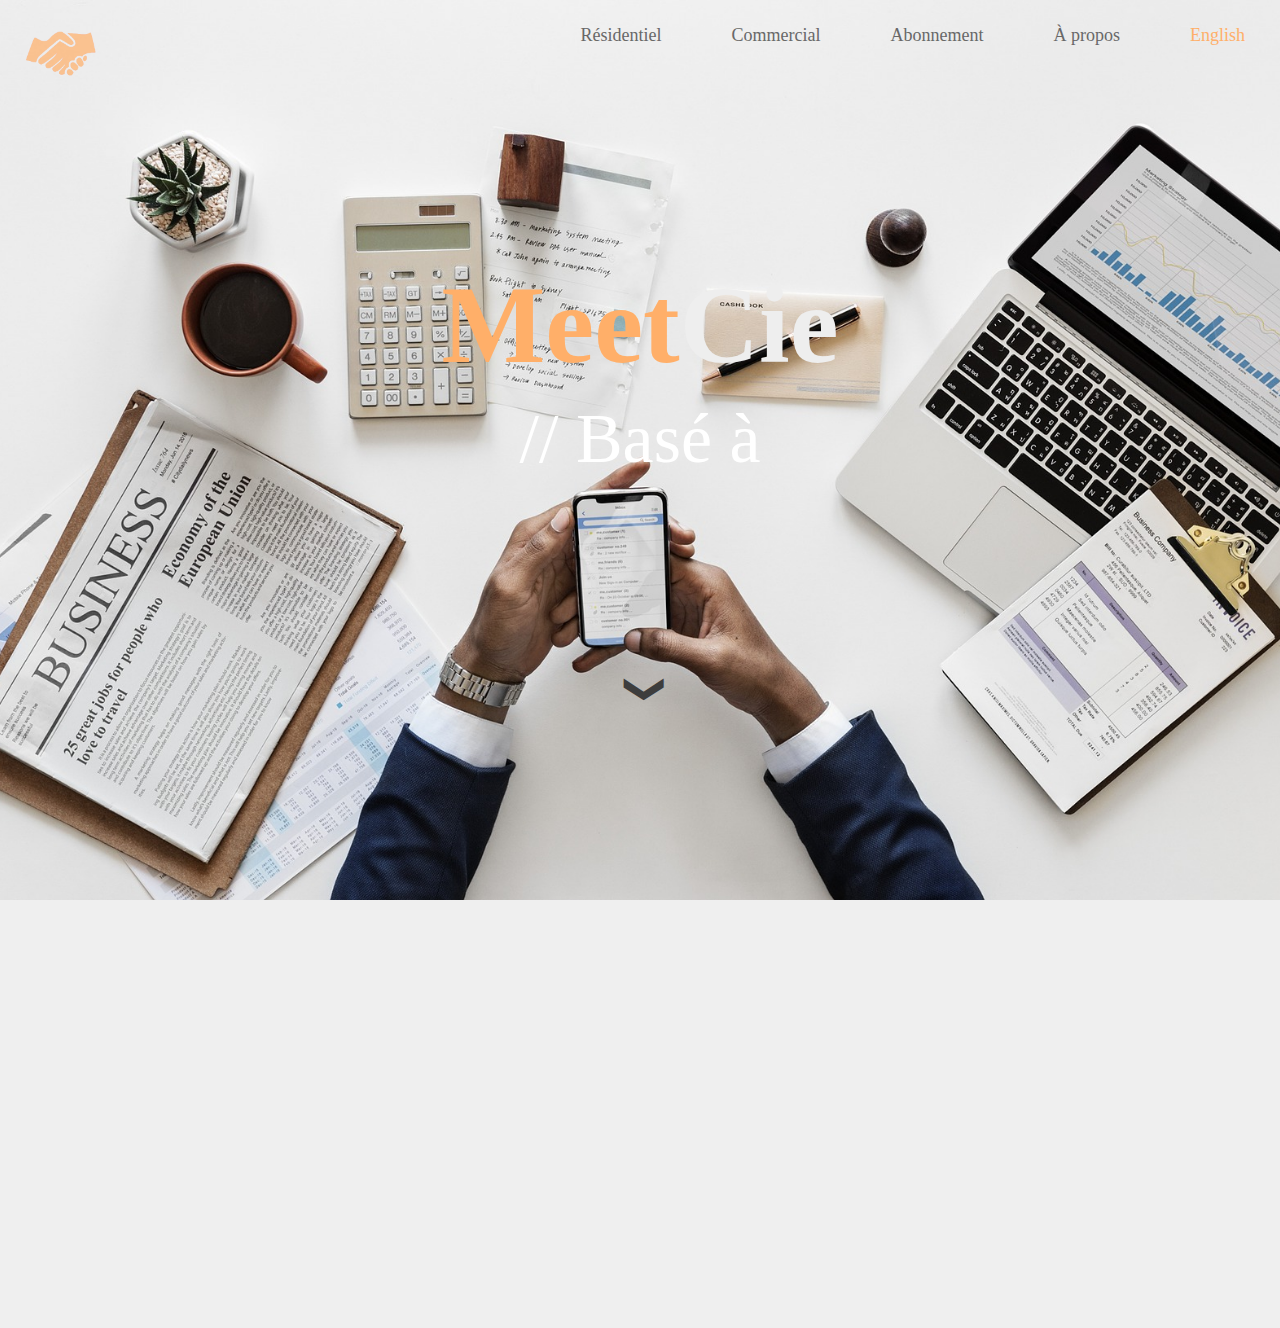
==== index-fr.html @ 8489d878 "Add files via upload" ====
<!DOCTYPE html>
<html lang="fr">

<head>
	<meta charset="utf-8">
	<meta name="description" content="Nahuel Londono | Programmeur Montreal">
 	<meta name="keywords" content="HTML,CSS,JavaScript,Java,C++">
  	<meta name="author" content="Nahuel Londono">
	<meta name="viewport" content="width=device-width, initial-scale=1"/>

 	<link rel="shortcut icon" type="image/x-icon" href="favicon.ico" />
	<title>MeetCie | Programmeur Montreal </title>
	 
	<link rel="stylesheet" type ="text/css"	href="css/ionicons.min.css">
	<link rel="stylesheet" type ="text/css"	href="style.css">
	<link rel="stylesheet" href="https://maxcdn.bootstrapcdn.com/font-awesome/4.7.0/css/font-awesome.min.css">
	
	<script src="js/jquery-3.2.1.js"></script>
	<script src="js/responsive_navbar.js"></script>
	<script src="js/typed.js"></script>

	<script src="php/contact.php"></script>
	<script src="https://www.google.com/recaptcha/api.js" async defer></script>
</head>

<body>
	<header>
		<!--  Navigation Bar  -->
		<nav>
			<div class="logo-section">
				<img class="logo" src="img/NL_LOGO3.png" width="60%"> </img>
				<!-- <a class="logo" href="#about">NAHUEL <font color="#3c6e4b">LONDONO</font></a> -->
				<button class="hb-button"> <i class="fa fa-bars"> </i> </button>
			</div>
	
			<ul>
				<li><a href="index.html"><font color="#ffaf69">English</font></a></li>
				<li><a href="#apropos">À propos</a></li>
				<li><a href="#apropos">Abonnement</a></li>
				<li><a href="#apropos">Commercial</a></li>
				<li><a href="#apropos">Résidentiel</a></li>
			</ul>
	
		</nav>
	</header>

	<!-- Home Page -->
	<a id="accueil"></a>
	<section class="intro">
		<div class="inner">
			<div class="content">
				<h1><font color="#ffaf69">Meet</font>Cie</h1>
				<h2>// <span id="typing-text"></span></h2>
				<!--<h2 id="typing-text">//</h2>-->
				<a href="#skills"><div class="arrow">&#10094;</div></a>
				<!-- <a href="#skills"><i class="ion-chevron-down"></i></a> -->
				<!--<a class="btn" href="#skills"><font color="#3c6e4b">></font>Look around</a>-->
				<!-- strings: ['Étudiant en informatique^1000','Développement de jeux-vidéos^1000','Développement web^1000','Basé à Montréal^1000'], -->
			</div>
		</div>
		
		<script>
			var typed = new Typed('#typing-text', {
				strings: ['Basé à Montréal^1000'],
				typeSpeed: 100,
				backSpeed: 50,
				smartBackspace: true, // this is a default
				loop: true
			  });
		</script>
	</section>

    
	<!-- About Section -->
	<!--
	<a id="apropos"></a>
	<div class="about">
		<h1>//À propos</h1>

		<div class="col-left">
			<br><img src="img/me.png" alt="my photo">
		</div>

		<div class="col-right">
			<h2>NAHUEL <font color="#468f5c">LONDONO</font></h2>
			<p>Bonjour, Je suis un étudiant en informatique à l'Université de Montréal (2ième année) avec 3+ années d'expérience en programmation.</p>
			<p>Je travail présentment comme stagiaire de développement de jeux vidéos chez Loncar Technologies Inc.</p>
			<br>
			<a class="hire-me" href="#contact">>Contactez-moi</a>
		</div>
	</div>


	<!-- Skills Section -->
	<!--
	<a id="habiletes"></a>
	<div class="skills-heading"> 
		<h1>//Habilétés</h1>
		<h2> Voici les habilétés que j'ai acquis grâce à mon parcous académique mais aussi par  mon intérêt personnel. </h2>
	</div>

	<div class="skills-section"> 
		<div class="skills-column">
			<i class="ion-code"></i>
			<h1>Programmation</h1>
			<h2>C++ <br> C# <br> Java <br> JavaScript <br> Python <br> MySQL <br></h2>
		</div>

		<div class="skills-column">
			<i class="ion-ios-world-outline"></i>
			<h1>Web</h1>
			<h2>HTML5 <br> CSS <br> JQuery <br> Bootstrap <br> Php <br> XML <br> AJAX </h2>
		</div>

		<div class="skills-column">
			<i class="ion-wand"></i>
			<h1>Design</h1>
			<h2>Gimp/Photoshop<br> Inkscape <br> Google Sketchup <br> Unity</h2>
		</div>
	</div>


	<!-- Projects Section -->
	<!--
	<a id="projets"></a>
	<div class="projects-section">
		<h1>//Projets</h1>

		<div class="col-left">
			<a href="https://github.com/nahuelfl/RobotFindsKitten" title="Jeu RobotFindsKitten">
				<img src="img/RobotFindsKitten.png"/>
				<p class="text-over">
					<br><br>
					Remake du jeu RobotFindsKitten en Java
					<br><br>Caractéristiques du jeu:<br><br>◦ 2D Sprites<br>◦ Jeu de console <br>◦ Génération aléatoire d'objets<br><br>
					<i>Programme développé dans un contexte académique à <font color="#4f78ff">l'Université de Montréal</font></i>
				</p>
			</a>

			<a href="https://github.com/nahuelfl/Node.js-Game" title="Jeu Node Runner">
				<img src="img/NodeGame.png"/>
				<p class="text-over">
					<br><br>
					Jeu inspiré du Lode runner crée en JS
					<br><br>Caractéristiques du jeu:<br><br>◦ Graphiques 2D simples<br>◦ Jeu sur fureteur<br>◦ IA disponible<br><br>
					<i>Programme développé dans un contexte académique à <font color="#4f78ff">l'Université de Montréal</font></i>
				</p>
			</a>

			<a href="https://github.com/nahuelfl/consoleGame" title="Jeu C++">
				<img src="img/GameConsole.png"/>
				<p class="text-over">
					<br><br>
					Simple jeu de console crée en C++
					<br><br>Caractéristiques du jeu:<br><br>◦ Graphiques ASCII<br>◦ Jeu de console<br>◦ Statistiques du jeu disponibles<br><br>
					<i>Programme développé dans un contexte académique au <font color="#ff8346">Cégep du Vieux-Montréal</font></i>
				</p>
			</a>

		</div>

		<div class="col-right">
			<a href="https://github.com/nahuelfl/ColorSwitch" title="Jeu ColorSwitch">
				<img src="img/ColorSwitch.png"/>
				<p class="text-over">
					<br><br>
					Remake du jeu ColorSwitch en JavaFX
					<br><br>Caractéristiques du jeu:<br><br>◦ JavaFX GUI<br>◦ Jeu de console<br>◦ 10 Niveaux amusants<br><br>
					<i>Programme développé dans un contexte académique à <font color="#4f78ff">l'Université de Montréal</font></i>
				</p>
			</a>

			<a href="https://github.com/nahuelfl/Maze-Generator" title="Générateur de labyrinthes">
				<img src="img/MazeGenerator.png"/>
				<p class="text-over">
					<br><br>
					Générateur de labyrinthes aléatoires JS
					<br><br>Caractéristiques du programme:<br><br>◦ Développé sur codeBoot.com<br>◦ Taille du labyrinthe modifiable<br>◦ IA disponible pour la solution<br><br>
					<i>Programme développé dans un contexte académique à <font color="#4f78ff">l'Université de Montréal</font></i>
				</p>
			</a>

			<a href="https://github.com/nahuelfl/Inventory-System-C-" title="Système d'Inventaire">
				<img src="img/BankingSystem.png"/>
				<p class="text-over">
					<br><br>
					Inventaire d'une boutique de sport C++
					<br><br>Caractéristiques du programme:<br><br>◦ Application de console<br>◦ Crée des fichiers pour les cliens<br>◦ Validation d'input strict<br><br>
					<i>Programme développé dans un contexte académique au <font color="#ff8346">Cégep du Vieux-Montréal</font></i>
				</p>
			</a>

		</div>
		
		<h2> Pour voir les codes sources de mes projets, veuillez cliquer sur les images! </h2>

	</div>
	
	<!-- Contact Section -->
	<!--
	<a id="contact"></a>
	<div class="contact-section">
		<h1>//Contact</h1>
		<form action="php/contact.php" method="POST">

   			<label for="fname">Nom</label><br>
    		<input type="text" id="name" name="name" placeholder="Votre nom..."><br>
   		 	<label for="email">Email</label><br>
    		<input type="text" id="email" name="email" placeholder="Votre courrier électronique..."><br>
			<label for="country">Pays</label><br>
			<select id="country" name="country">
				<option value="canada">Canada</option>
				<option value="usa">États-Unis</option>
			</select><br>
			<label for="message">Message</label><br>
			<textarea id="message" name="message" placeholder="Veuillez écrire ici..." style="height:50px"></textarea><br>

			<div class="g-recaptcha" data-sitekey="6Ld767EUAAAAAOjpM4tjBUbtjOmoO5BKLDRTW4FI"></div>

			<input type="submit" value=">Submit" name="submit">
			
  		</form>
	</div>


	<footer>
		<br><img src="favicon.ico" height="50px"> <br><br>
	
		<small>&copy; Developpé par Nahuel Londono</small> <br>
		<small><font color="#d3d3d3">Dernière mise à jour en Decembre 2018</font></small>
	
		<div class="social">
			<a href="https://github.com/nahuelfl"><i class="ion-social-github"></i></a>
			<a href="mailto:nahuelfl@hotmail.com"><i class="ion-email"></i></a>
			<a href="https://www.linkedin.com/in/nahuel-londono"><i class="ion-social-linkedin"></i></a>
		</div>
	</footer>
-->
</body>

</html>
---- style.css ----
html, body{
	margin: 0;
	padding: 0; 
	height: 100%;
	min-width: 55%;
	max-width: 100%;
	overflow-x: hidden;
	font-family: "Georgia", Georgia, Serif;
	background-color: #efefef;
}

header{
	width: 100%;
	height: 0px;
}


/* ----------- Navigation Bar ----------- */
nav{
	background-color: transparent;
	overflow: hidden;
	width: 100%;
	z-index: 20000;
	padding-top: 1%;
}

.logo-section{
	float: left;
	width: 10%;
	padding: 6px 20px;
	font-family: "Georgia", Georgia, Serif;
}

.logo{
	float: left;
	padding-left: 2%;
	opacity: 0.7;
}

.hb-button{
	float: left;
	background: #efefef;
	color: #3a3a3a;
	border: none;
	font-size: 18px;
	padding: 5px 0px;
	border-radius: 3px;
	cursor: pointer;
	display: none;
}

nav  a{
	text-decoration: none;
	color: #282828;
	font-size: 18px;
	padding: 5px;
}

nav  ul{
	overflow: hidden;
	color: #ffffff;
	margin: 0;
	padding: 0;
	text-align: center;
	transition: max-height 0.5s;
	-webkit-transition: max-height 0.5s;
	-moz-transition: max-height 0.5s;
	-ms-transition: max-height 0.5s;
	-o-transition: max-height 0.5s;
}

nav  ul  li{
	float: right;
	display: block;
	padding: 10px 30px;
}

li > a{
	position: relative;
	color: #686868;
	text-decoration: none;
}

li > a:hover{
	color: #ffaf69;
}

li > a:before{
	content: "";
	position: absolute;
	width: 100%;
	height: 2px;
	bottom: 0;
	left: 0;
	background-color: #ffaf69;
	visibility: hidden;
	-webkit-transform: scaleX(0);
	transform: scaleX(0);
	-webkit-transition: all 0.3s ease-in-out 0s;
	transition: all 0.3s ease-in-out 0s;
}

li > a:hover:before{
	visibility: visible;
	-webkit-transform: scaleX(1);
	transform: scaleX(1);
}

@media screen and (max-width: 900px){
	header{
		height: auto;
	}
	.logo-section{
		float: none;
	}
	.logo-section img{
		display: none;
	}
	nav  ul{
		background: #ffffff;
		max-height: 0;
		width: 100%;
	}
	nav ul.show{
		max-height: 20em;
	}
	nav ul li{
		box-sizing: border-box;
		width: 100%;
		padding: 15px;
	}
	.hb-button{
		float: left;
		display: block;
	}
}


/* ----------- Landing Page ----------- */

.intro {
	height: 100%;
	width: 100%;
	margin: auto;
	background: url("img/landpage.jpg") no-repeat 50% 50%;
	display: table;
	top: 0;
	background-size: cover;
	vertical-align: middle;
}

.intro > .inner {
	display: table-cell;
	vertical-align: middle;
	width: 100%;
	max-width: none;
}

.content{
	margin: auto;
	text-align: center;
}

.content h1{
	font-size: 5.5em;
	color: #eeeeee;
	
}

.content h2{
	margin-top: -5%;
	padding-bottom: 10%;
	text-align: center;
	font-size: 3.5em;
	color: #ffffff;
	font-weight: normal;
	
}

.content a{
	margin-top: 20px;
	font-size: 1em;
	text-decoration: none;
	color: #3d3d3d;
}

.content i{
	margin-top: 20px;	
	padding: 10px;
}

.content i:hover{
	color: #ffaf69;
}

.typed-cursor{
	display: none;
}

.btn{
	background-color: #ffaf69;
	color: #ffffff;
	border: 2px solid #bebdbd;
	padding: 10px 15px;
	text-decoration: none;
	border-radius: 20px;
	font-size: 20px;
	font-family: "Arial", Arial, Sans-serif;
	font-weight: bold;
	display: inline-block;
}

.btn:hover, .btn:active{
	background-color: #efefef;
	color: #ffaf69;
	transition: background-color 0.3s ease-in, color 0.3s ease-in;
}

.arrow{
	position: relative;
	font-size:2em;
	transform: rotate(-90deg);	
	
}

.arrow:hover{
	animation: bouncearrow 1s infinite;
	color: #ffaf69;
}

@keyframes bouncearrow{
	0%{top: 0px;}
	50%{top: 20px;}
	100%{top: 0px}
}

@media screen and (max-width: 768px){
	.content h1{
		font-size: 5em;
	}
	.content h2{
		font-size: 3em;
	}
}

@media screen and (max-width: 480px){
	.content h1{
		font-size: 3em;
		-webkit-text-stroke-width: 1px;
	}
	.content h2{
		font-size: 2em;
		-webkit-text-stroke-width: 1px;
	}
	.content a{
		padding: 5px 7.5px;
		font-size: 10px;
	}
}


/* ----------- About Section ----------- */
.about{
	width: 100%;
	text-align: left;
	display:inline-block;
	background-color: #ffffff;
	padding-top: 50px;
}

.about h1{
	font-size: 55px;
	text-align: center;
	color: #569b6a;
	/*
	-webkit-text-stroke-width: 2px;
	-webkit-text-stroke-color: #3a3a3a;
	*/
}

.about .hire-me{
	background-color: #efefef;
	color: #569b6a;
	border: 2px solid #bebdbd;
	padding: 10px 15px;
	text-decoration: none;
	border-radius: 20px;
	font-size: 20px;
	font-weight: bold;
	display: inline-block;
}

.about .hire-me:hover, .about .hire-me:active{
	background-color: #468f5c;
	color: #ffffff;
	transition: background-color 0.3s ease-in, color 0.3s ease-in;
}

.about .col-left, .about .col-right{
	width: 50%;
	float: left;
	display: block;
	padding-top: 2%;
	padding-bottom: 10%;
}

.about .col-left img{
	max-width: 50%;
	padding-left: 20%;
	padding-right: 20%; 
}

.about .col-right i{
	margin-top: 20px;
	color: #569b6a;
	font-size: 50px;
}

.about .col-right h2{
	font-family: Arial, Helvetica, sans-serif;
	
}

.about .col-right p{
	max-width: 60%;
	font-size: 23px;
	text-align: left;
	color: #8a8a8a;
}

@media screen and (max-width: 768px){
	.about .col-right p{
		font-size: 20px;
	}
	.about a{
		font-size: 17px;
	}
}

@media screen and (max-width: 480px){
	.about .col-left, .about .col-right{
		width: 100%;
	}
	.about .col-left img{
		padding: 0% 25%;
	}
	.about .col-right{
		text-align: center;
	}
	.about .col-right p{
		max-width: 80%;
		margin-left: 10%;
		margin-right: 10%;
		text-align: center;
	}
}

/* ----------- Skills Section ----------- */
.skills-heading {
	padding: 50px 0px;
	text-align: center;
	background-color:  #efefef;
}

.skills-heading h1{
	font-size: 55px;
	color: #6eb884;
	/*
	-webkit-text-stroke-width: 2px;
	-webkit-text-stroke-color: #3a3a3a;
	*/
}

.skills-heading  h2{
	font-size: 23px;
	text-align: center;
	color: #3a3a3a;
	font-weight: normal;
	padding-top: -10px;
	padding-bottom: 10px;
}

.skills-section{
	padding: 0px 25px;
	padding-bottom: 86px;
	width: 100%;
	margin: 0 auto;
	background-color: #efefef;
	text-align: center;
}

.skills-section:after{
	content: '';
	display:block;
	clear: both;
}

.skills-column{ 
	width: 31%;
	text-align: center;
	margin: 0px  5px;
	margin-bottom: 20px;
	padding: 0px 0px;
	display: block;
	float: left;
	border: 1px solid #d6d6d6;
	background-color:  #f5f5f5;
	border-radius: 10px;
	box-shadow: 0px 10px 6px -6px rgba(155, 155, 155, 0.3);
	transition: transform .15s;
}

.skills-column:hover {
	transform: scale(1.1); 
	background-color:  #fcfcfc;
}

.skills-column h1{
	font-size: 35px;
	font-weight: bold;
	color: #6eb884;
	/*
	-webkit-text-stroke-width: 2px;
	-webkit-text-stroke-color: #3a3a3a;
	*/
	padding-top: 10px; 
	margin: -1px -6px;
}

.skills-column h2{
	font-size: 21px;
	font-weight: normal;
	text-align: center;
	color: #3a3a3a;
	padding: 5px 0px;
}

.skills-column i{
	font-size: 80px;
	color: #9c9c9c;
	/*
	-webkit-text-stroke-width: 2px;
	-webkit-text-stroke-color: #3a3a3a;
	*/
}

@media screen and (max-width: 834px){
	.skills-section{
		padding: 0px 0px;
	}
	.skills-column h1{
		margin: 0px 0px;
	}
	.skills-column{
		/*float: left;*/
		width: 90%;
		margin-left: 5%;
	}
}


/* ----------- Projects Section ----------- */
.projects-section{
	width: 100%;
	margin: 0px auto;
	text-align: center;
	padding-top: 50px;
	display:inline-block;
	/*background: linear-gradient(180deg, #696969, #efefef);*/
	/*animation: BackgroundGradient 30s ease infinite;*/
	background-color: #696969;
}

/*@keyframes BackgroundGradient{
	0% {background-position: 0% 50%}
	50% {background-position: 100% 50%}
	100% {background-position: 0% 50%}
}*/

.projects-section h1{
	font-size: 55px;
	text-align: center;
	color: #cecece;
	/*
	-webkit-text-stroke-width: 1px;
	-webkit-text-stroke-color: #cecece;
	*/
}

.projects-section h2{
	font-size: 100%;
	color: #ffffff;
	padding-bottom: 10%;
	font-weight: normal;
}

.projects-section .col-left, .projects-section .col-right{
	width: 50%;
	float: left;
	display: block;
	padding-top: 2%;
	padding-bottom: 5%;
}

.projects-section .col-left a, .projects-section .col-right a{
	background: white;
	display: block;
	float: left;
	padding: 10px 10px 25px;
	margin-bottom: 10%;
	text-align: center;
	text-decoration: none;
	-webkit-box-shadow: 0 4px 6px rgba(0, 0, 0, .3);
	-moz-box-shadow: 0 4px 6px rgba(0,0,0,.3);
	box-shadow: 0 4px 6px rgba(0,0,0,.3);
	-webkit-transition: all .15s linear;
	-moz-transition: all .15s linear;
	transition: all .15s linear;
	z-index:0;
    position:relative
}

.projects-section .col-left a{
	float: right;
	margin-right: 16%;
}

.projects-section .col-right a{
	float: left;
	margin-left: 16%
}

.projects-section .col-left a:after, .projects-section .col-right a:after{
	color: #333;
	font-size: 25px;
	content: attr(title);
	position: relative;
	top:15px;
}

.projects-section .col-left img, .projects-section .col-right img{
	width: 100%;
	height: 300px;
	display: block; 
	width: inherit;
}

.text-over{
	position: absolute;
	top: 0;
	bottom: 0;
	left: 0;
	right: 0;
	margin: 10px 10px 53px 10px;
	/*color: #ff8346;*/
	background: rgba(0, 0, 0, 0.788);
	color: #ffffff;
	visibility: hidden;
	opacity: 0;
	transition: opacity .2s, visibility .2s;
}

.projects-section .col-left a:hover .text-over, .projects-section .col-right a:hover .text-over{
	visibility: visible;
	opacity: 1;
}

.projects-section .col-left h2, .projects-section .col-right h2{
	padding: 0% 10%;
	background-color: #ffffff;
}

@media screen and (max-width: 1164px){
	.projects-section .col-left a{
		margin-right: 2%;
	}
	.projects-section .col-right a{
		margin-left: 2%;
	}
	.projects-section .col-left img, .projects-section .col-right img{
		height: 200px;
	}

	.text-over{
		font-size: 14px;
	}
}

@media screen and (max-width: 680px){
	.projects-section .col-left{
		padding-bottom: 0%;
	}
	.projects-section .col-right{
		padding-top: 0%;
	}
	.projects-section .col-left, .projects-section .col-right{
		width: 100%;
	}
	.projects-section .col-left img, .projects-section .col-right img{
		width: 310px;
	}
	.projects-section .col-left a, .projects-section .col-right a{
		margin: 0% 25%;
		float: center;
		margin-bottom: 10%;
	} 
}

@media screen and (max-width: 480px){
	.projects-section h2{
		font-size: 70%;
	}
	.projects-section .col-left, .projects-section .col-right{
		width: 100%;
		padding-bottom: 0%;
	}
	.projects-section .col-left img, .projects-section .col-right img{
		width: 310px;
	}
	.projects-section .col-left a, .projects-section .col-right a{
		margin-left: 6%;
		margin-right: 0%;
		float: left;
	}
}


/* ----------- Contact Section ----------- */
.contact-section{
    background-color: #ececec;
	padding: 20px;
	text-align: left;
	padding-left: 15%;
	padding-right: 15%;
	padding-top: 50px;
	padding-bottom: 5%;
	font-family: "Arial", Arial, Sans-serif;	
}

.contact-section h1{
	font-size: 55px;
	font-family: "Arial", Arial, Sans-serif;
	color: #468f5c;
	text-align: center;
	padding: 0% 35%;
	/*
	-webkit-text-stroke-width: 2px;
	-webkit-text-stroke-color: #3a3a3a;
	*/
}

form{
	border: 1px solid #d6d6d6;
	border-radius: 15px;
	box-shadow: 0px 10px 6px -6px rgba(155, 155, 155, 0.3);
	background-color:  #f7f7f7;
	padding: 5% 15%;
	transition: transform .15s;
}


form:hover {
	background-color:  #fafafa;
}

input[type=text], select, textarea {
	font-family: "Arial", Arial, Sans-serif;	
    width: 100%;
    padding: 12px;  
    border: 1px solid #ccc; 
    border-radius: 4px; /* Rounded borders */
    box-sizing: border-box; /* Make sure that padding and width stays in place */
    margin-top: 6px; 
    margin-bottom: 16px; 
    resize: vertical /* Allow the user to vertically resize the textarea (not horizontally) */
}

/* Style the submit button with a specific background color etc */
input[type=submit] {
	font-family: "Arial", Arial, Sans-serif;	
    background-color: #468f5c;
    color: white;
	padding: 12px 20px;
	margin-top: 2%;
    border: none;
    border-radius: 4px;
    cursor: pointer;
}

input[type=submit]:hover {
    background-color: #6dc989;
}

@media screen and (max-width: 768px){
	.contact-section h1{
		padding-left: 25%;
	}
	.g-recaptcha iframe{
		width: 200px;
	}
}

@media screen and (max-width: 480px){
	.contact-section{
		padding-left: 5%;
		padding-right: 5%;
	}
	.contact-section h1{
		padding: 0% 0%;
	}
	input[type=text], select, textarea {
		width: 100%;
	}
	.g-recaptcha{
		width: 50%;
	}
}
/* ----------- Footer Section ----------- */
footer{
	background: linear-gradient(180deg, #efefef, #696969);
	width: 100%;
	display: inline-block;
}

html,footer .small{
	text-align: center;
	font-size: 20px;
	color: #3d3d3d;
}

.social a i{
	font-size: 35px;
	color: #3d3d3d;
	padding: 0px 3px;
}

.social a i:hover{
	color: #6dc989;
}

.social a:visited{
	color: #3d3d3d
}
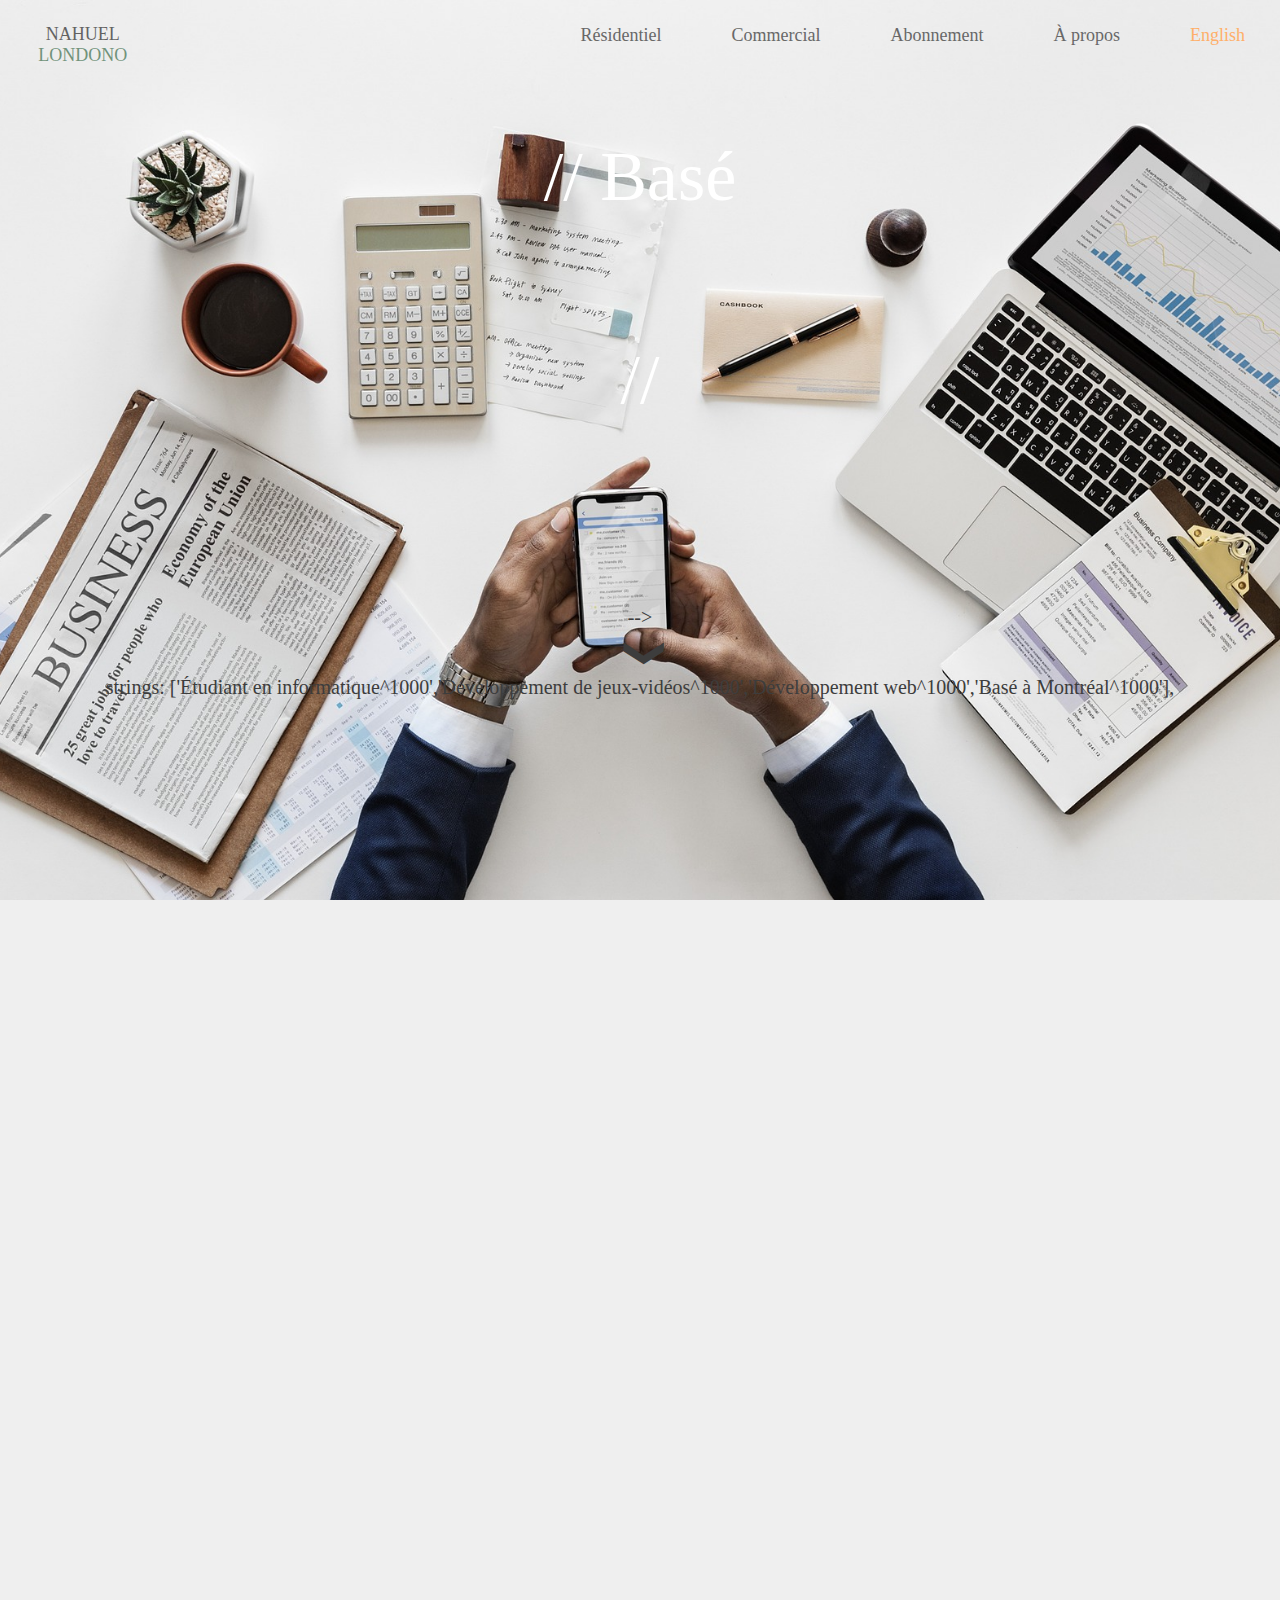
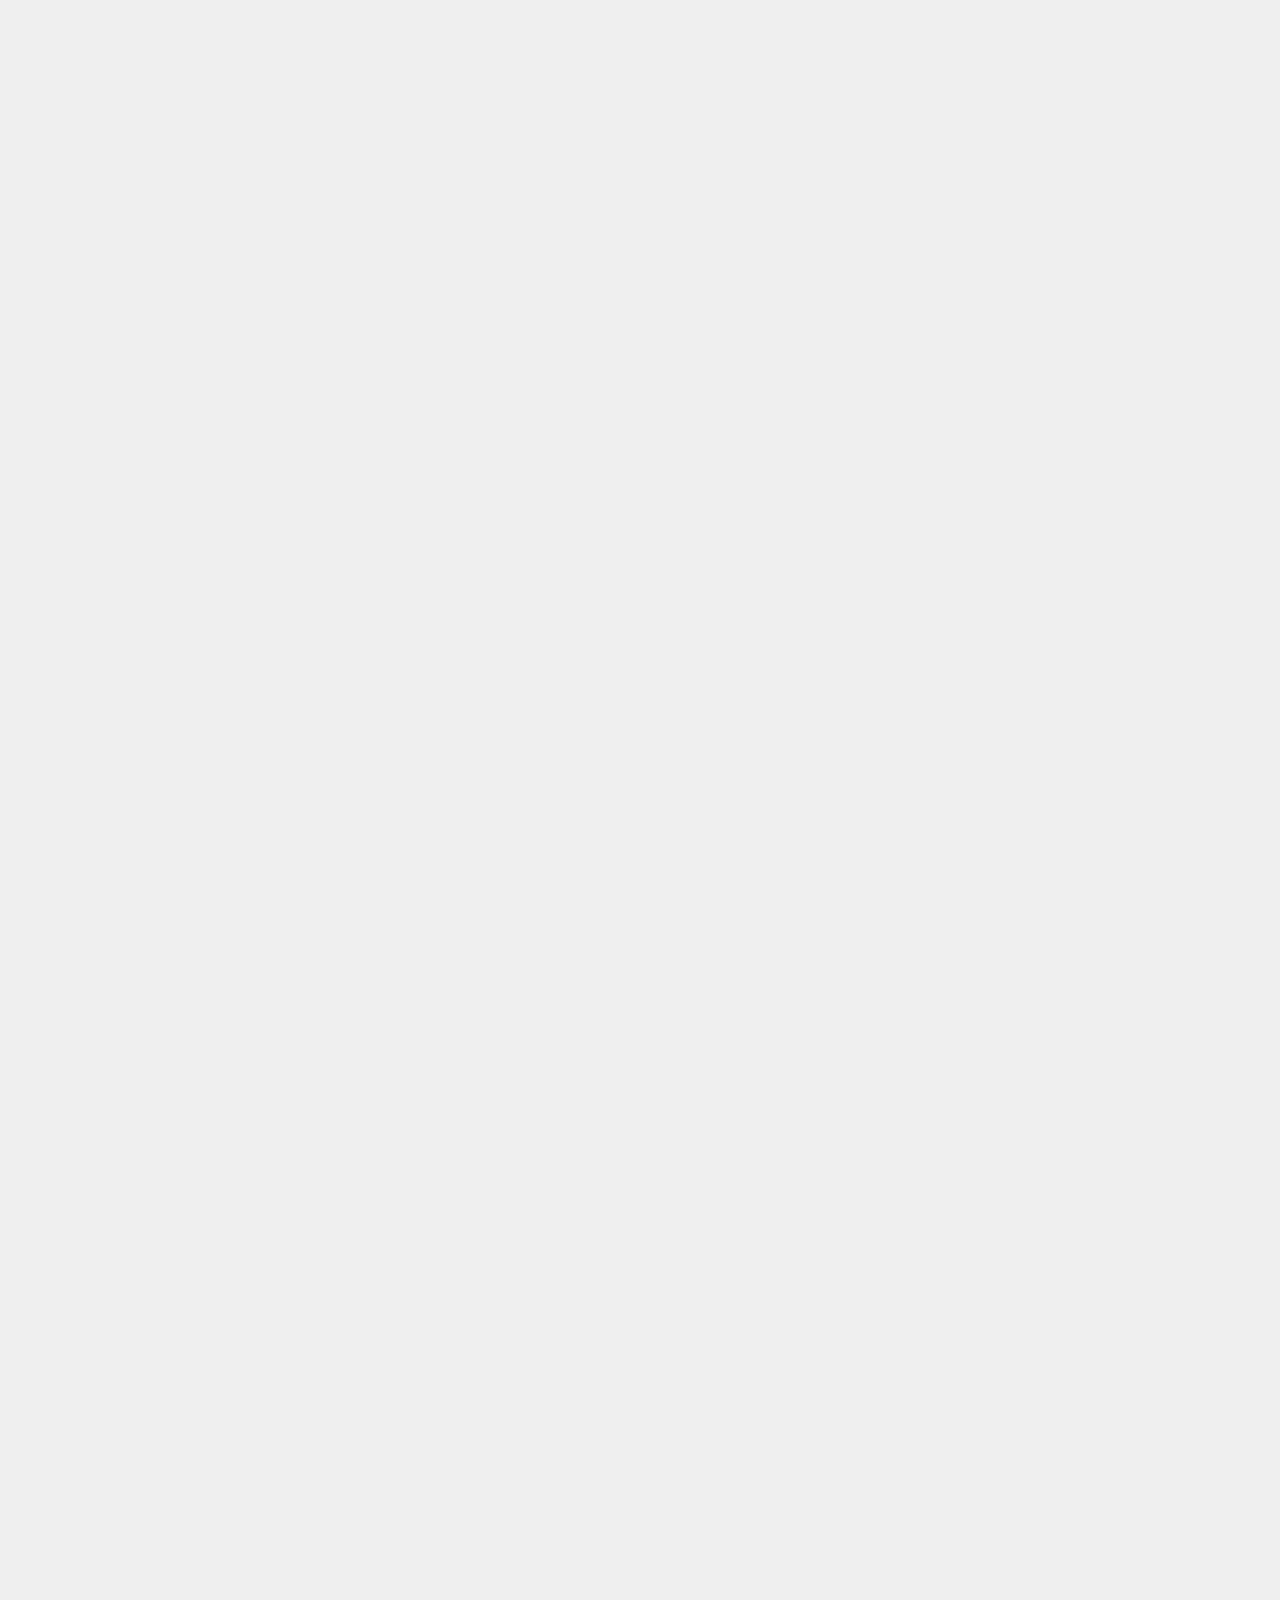
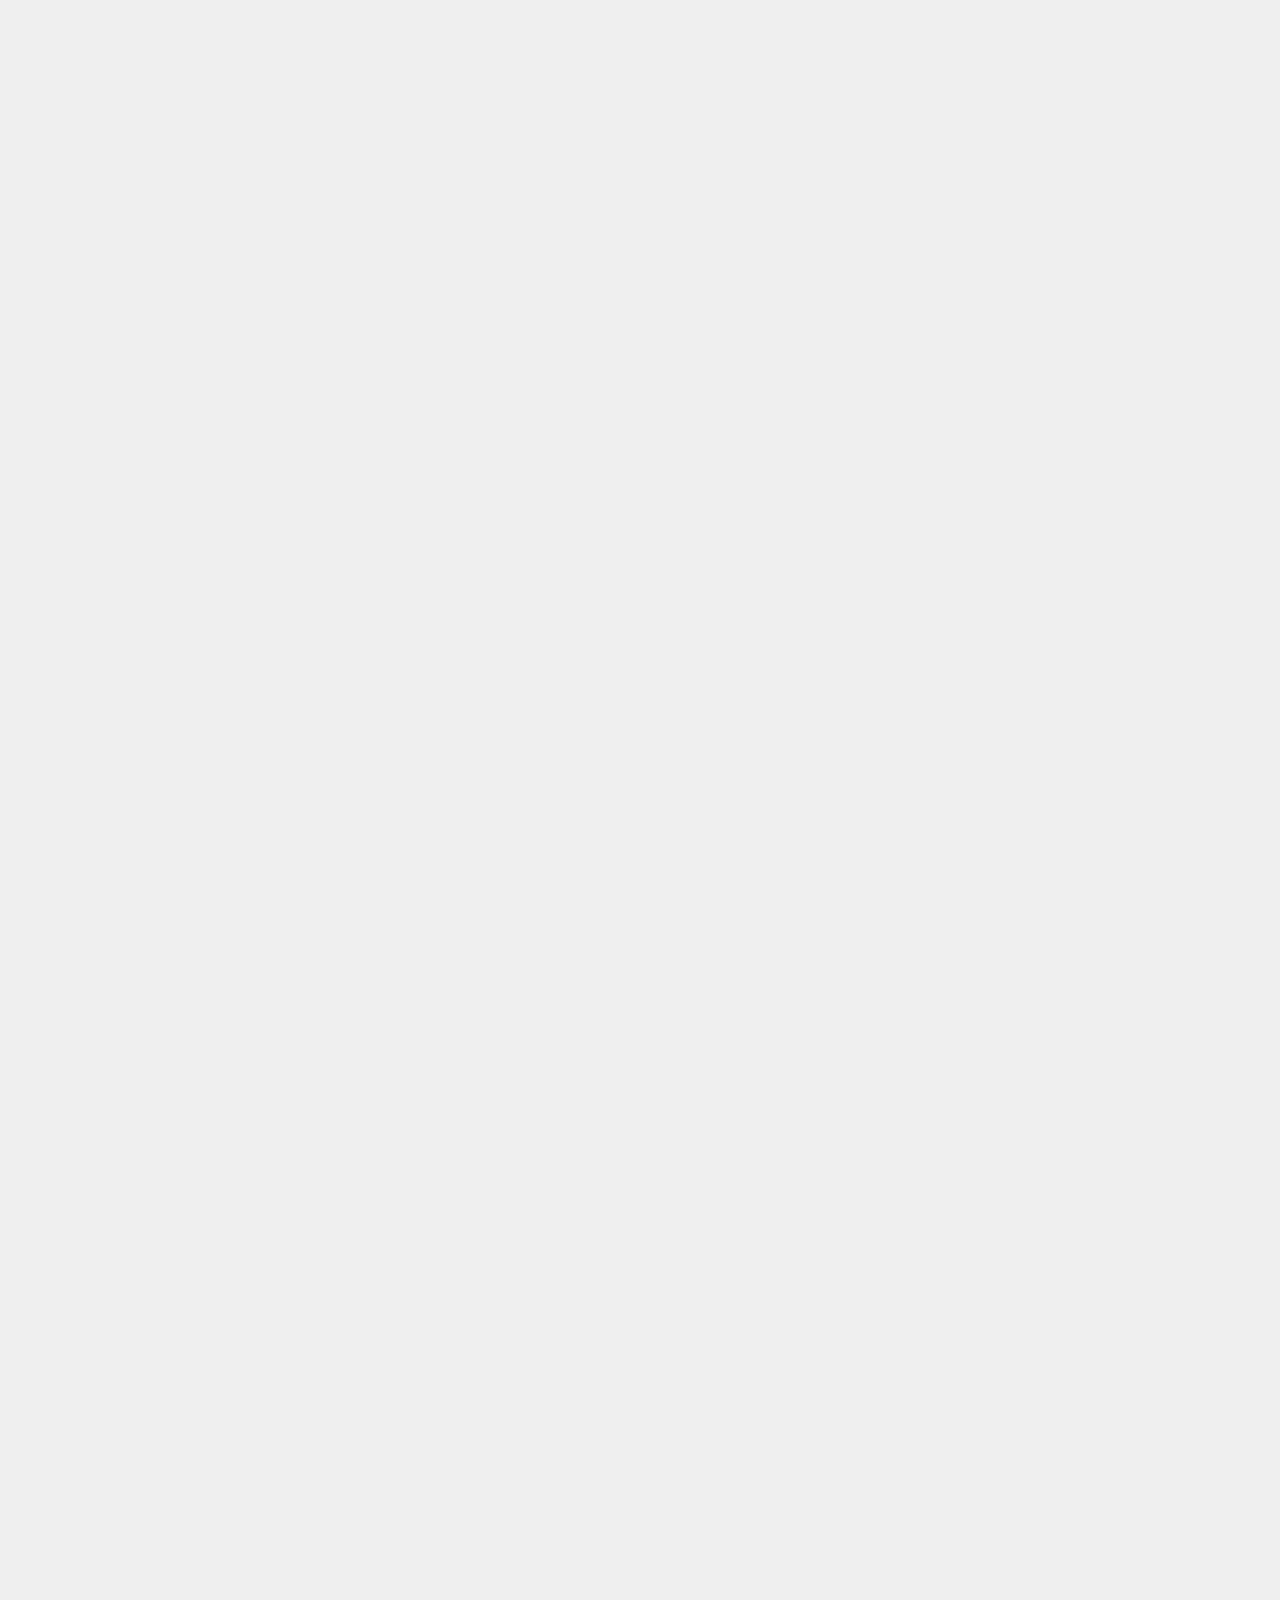
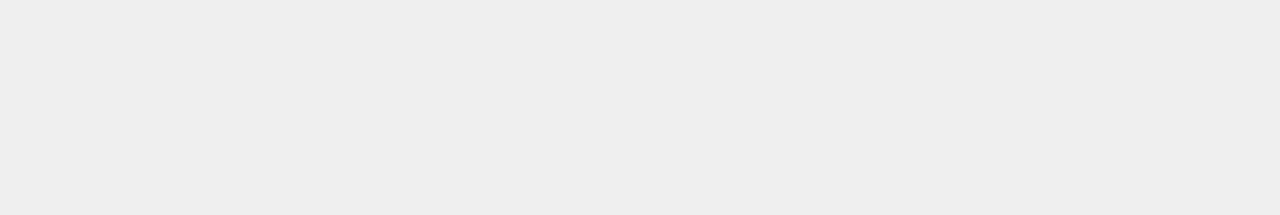
==== commit f1dec35f: "Update index-fr.html" ====
--- a/index-fr.html
+++ b/index-fr.html
@@ -28,8 +28,8 @@
 		<!--  Navigation Bar  -->
 		<nav>
 			<div class="logo-section">
-				<img class="logo" src="img/NL_LOGO3.png" width="60%"> </img>
-				<!-- <a class="logo" href="#about">NAHUEL <font color="#3c6e4b">LONDONO</font></a> -->
+				<!--<img class="logo" src="img/NL_LOGO3.png" width="60%"> </img> -->
+				 <a class="logo" href="#about">NAHUEL <font color="#3c6e4b">LONDONO</font></a> 
 				<button class="hb-button"> <i class="fa fa-bars"> </i> </button>
 			</div>
 	
@@ -49,13 +49,13 @@
 	<section class="intro">
 		<div class="inner">
 			<div class="content">
-				<h1><font color="#ffaf69">Meet</font>Cie</h1>
+				<!-- <h1><font color="#ffaf69">Meet</font>Cie</h1> -->
 				<h2>// <span id="typing-text"></span></h2>
-				<!--<h2 id="typing-text">//</h2>-->
+				<h2 id="typing-text">//</h2>-->
 				<a href="#skills"><div class="arrow">&#10094;</div></a>
-				<!-- <a href="#skills"><i class="ion-chevron-down"></i></a> -->
+				<!-- <a href="#skills"><i class="ion-chevron-down"></i></a> 
 				<!--<a class="btn" href="#skills"><font color="#3c6e4b">></font>Look around</a>-->
-				<!-- strings: ['Étudiant en informatique^1000','Développement de jeux-vidéos^1000','Développement web^1000','Basé à Montréal^1000'], -->
+				 strings: ['Étudiant en informatique^1000','Développement de jeux-vidéos^1000','Développement web^1000','Basé à Montréal^1000'], 
 			</div>
 		</div>
 		
@@ -72,7 +72,6 @@
 
     
 	<!-- About Section -->
-	<!--
 	<a id="apropos"></a>
 	<div class="about">
 		<h1>//À propos</h1>
@@ -92,7 +91,6 @@
 
 
 	<!-- Skills Section -->
-	<!--
 	<a id="habiletes"></a>
 	<div class="skills-heading"> 
 		<h1>//Habilétés</h1>
@@ -121,7 +119,6 @@
 
 
 	<!-- Projects Section -->
-	<!--
 	<a id="projets"></a>
 	<div class="projects-section">
 		<h1>//Projets</h1>
@@ -197,7 +194,6 @@
 	</div>
 	
 	<!-- Contact Section -->
-	<!--
 	<a id="contact"></a>
 	<div class="contact-section">
 		<h1>//Contact</h1>
@@ -235,7 +231,6 @@
 			<a href="https://www.linkedin.com/in/nahuel-londono"><i class="ion-social-linkedin"></i></a>
 		</div>
 	</footer>
--->
 </body>
 
-</html>+</html>
--- a/style.css
+++ b/style.css
@@ -82,7 +82,7 @@
 }
 
 li > a:hover{
-	color: #ffaf69;
+	color: #9ee5f7;
 }
 
 li > a:before{
@@ -92,7 +92,7 @@
 	height: 2px;
 	bottom: 0;
 	left: 0;
-	background-color: #ffaf69;
+	background-color: #9ee5f7;
 	visibility: hidden;
 	-webkit-transform: scaleX(0);
 	transform: scaleX(0);
@@ -190,7 +190,7 @@
 }
 
 .content i:hover{
-	color: #ffaf69;
+	color: #9ee5f7;
 }
 
 .typed-cursor{
@@ -198,7 +198,7 @@
 }
 
 .btn{
-	background-color: #ffaf69;
+	background-color: #9ee5f7;
 	color: #ffffff;
 	border: 2px solid #bebdbd;
 	padding: 10px 15px;
@@ -212,7 +212,7 @@
 
 .btn:hover, .btn:active{
 	background-color: #efefef;
-	color: #ffaf69;
+	color: #9ee5f7;
 	transition: background-color 0.3s ease-in, color 0.3s ease-in;
 }
 
@@ -225,7 +225,7 @@
 
 .arrow:hover{
 	animation: bouncearrow 1s infinite;
-	color: #ffaf69;
+	color: #9ee5f7;
 }
 
 @keyframes bouncearrow{
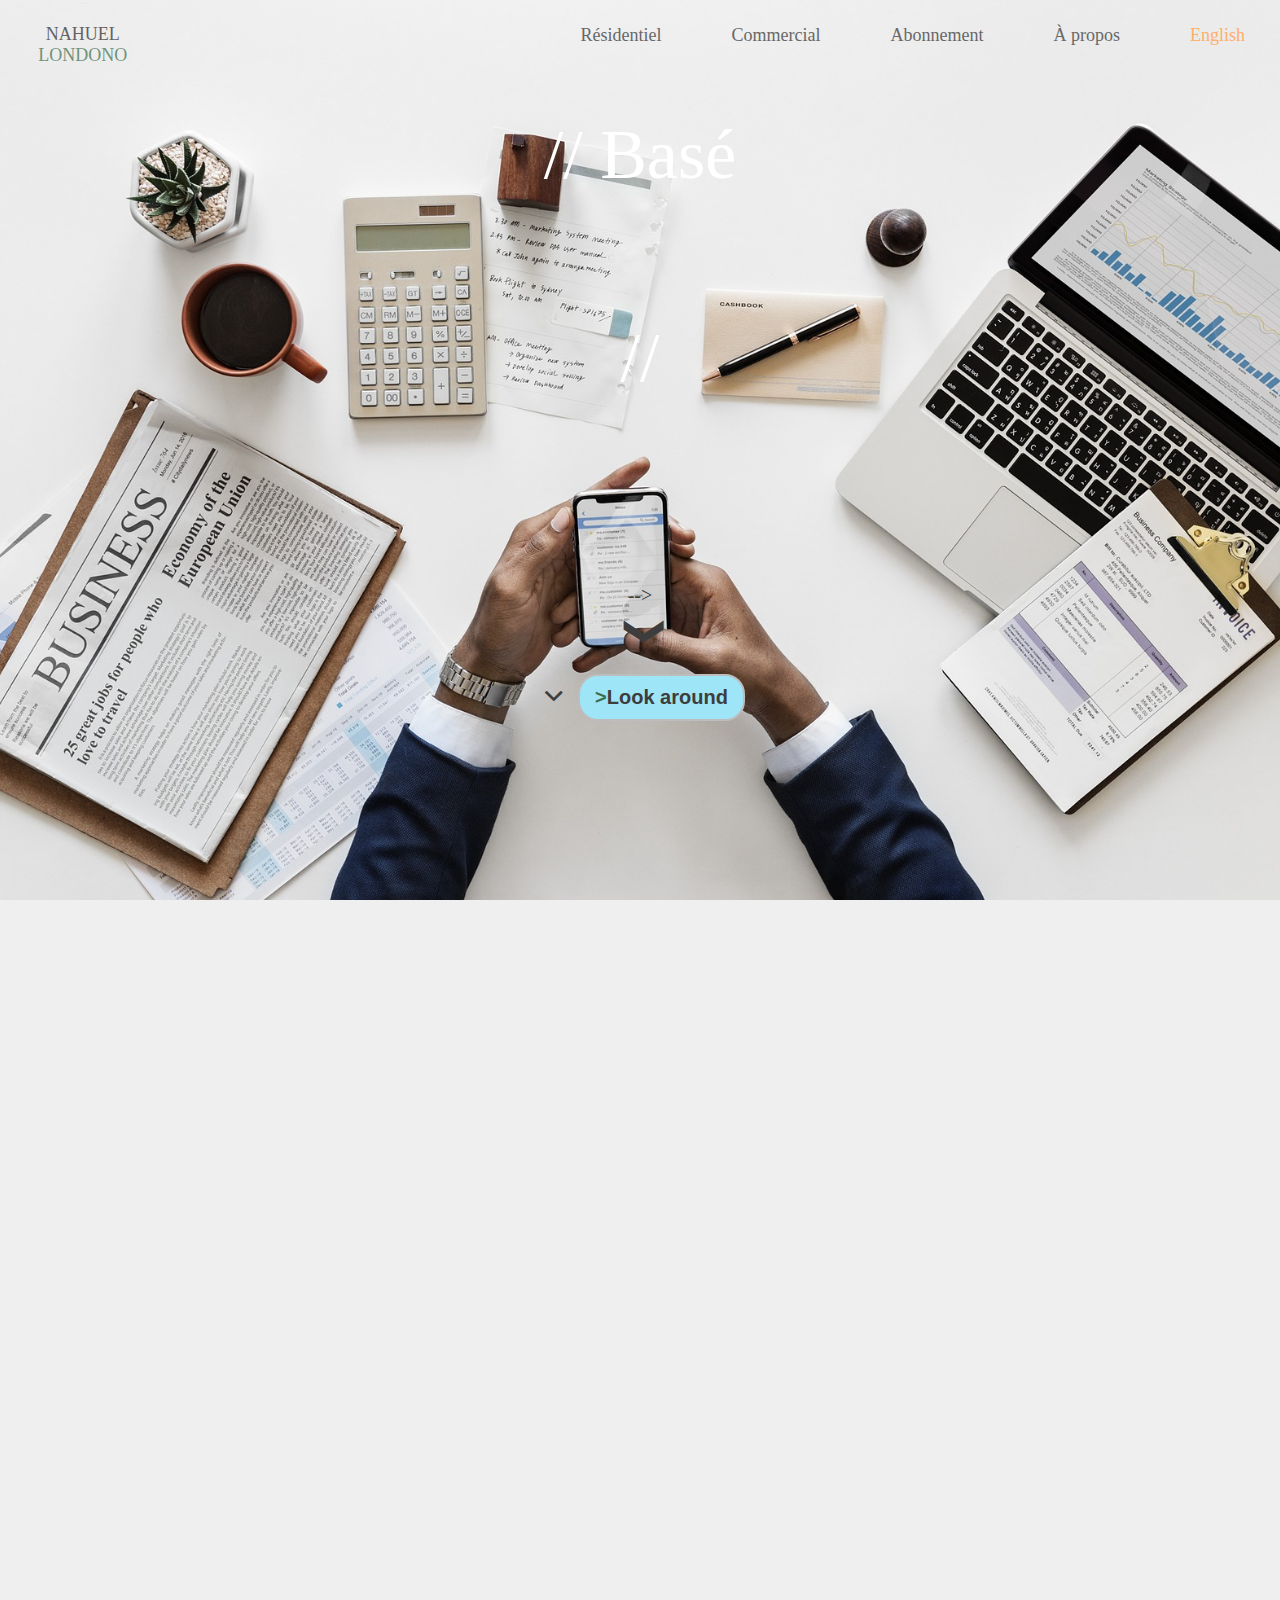
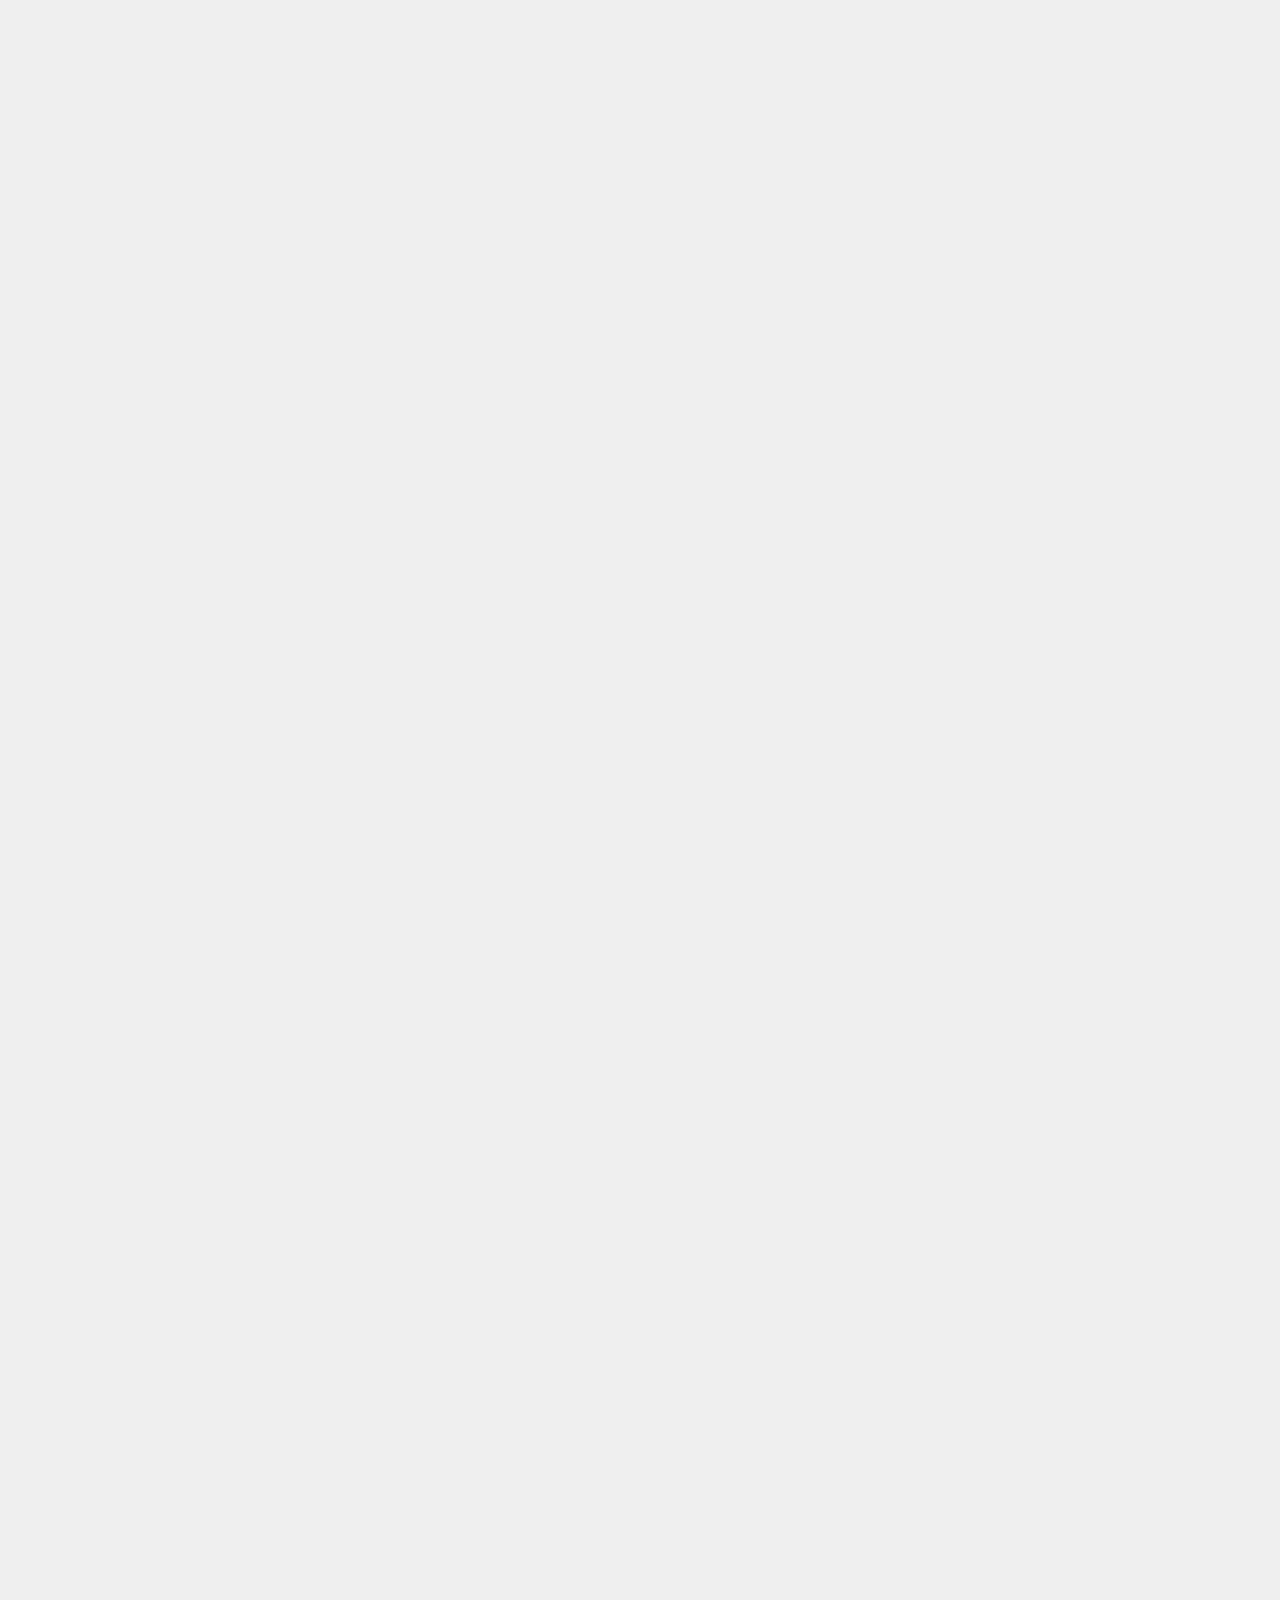
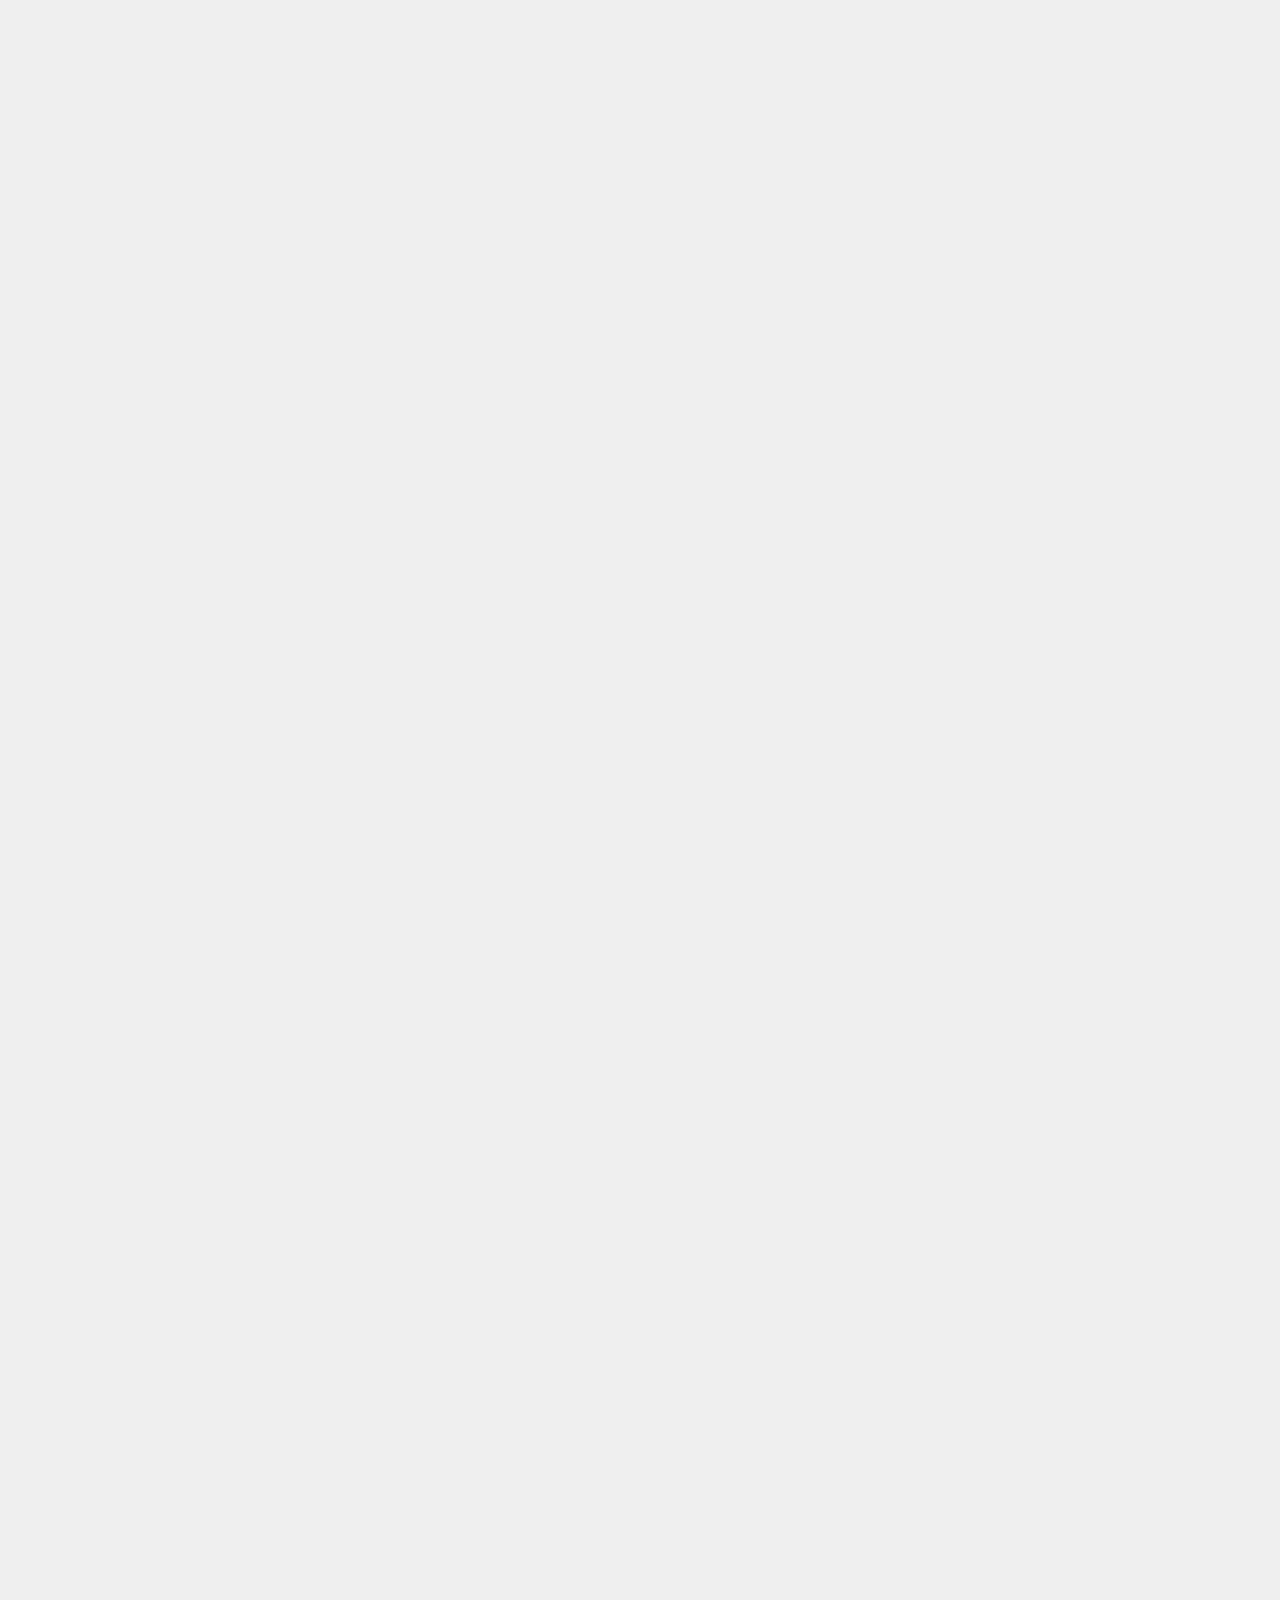
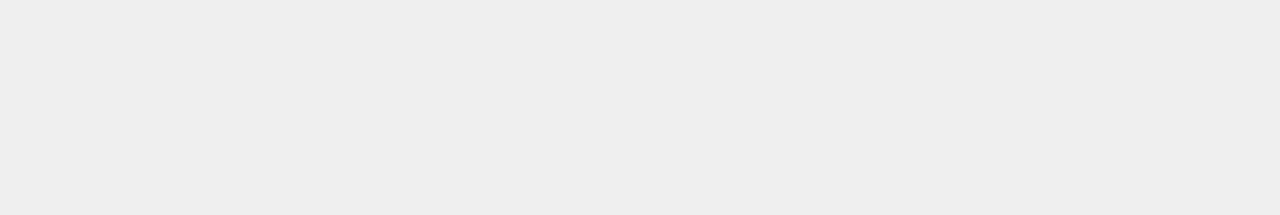
==== commit afb184ec: "Update index-fr.html" ====
--- a/index-fr.html
+++ b/index-fr.html
@@ -9,7 +9,7 @@
 	<meta name="viewport" content="width=device-width, initial-scale=1"/>
 
  	<link rel="shortcut icon" type="image/x-icon" href="favicon.ico" />
-	<title>MeetCie | Programmeur Montreal </title>
+	<title>Nahuel Londono | Software Developer Montreal</title>
 	 
 	<link rel="stylesheet" type ="text/css"	href="css/ionicons.min.css">
 	<link rel="stylesheet" type ="text/css"	href="style.css">
@@ -53,9 +53,8 @@
 				<h2>// <span id="typing-text"></span></h2>
 				<h2 id="typing-text">//</h2>-->
 				<a href="#skills"><div class="arrow">&#10094;</div></a>
-				<!-- <a href="#skills"><i class="ion-chevron-down"></i></a> 
-				<!--<a class="btn" href="#skills"><font color="#3c6e4b">></font>Look around</a>-->
-				 strings: ['Étudiant en informatique^1000','Développement de jeux-vidéos^1000','Développement web^1000','Basé à Montréal^1000'], 
+				<a href="#skills"><i class="ion-chevron-down"></i></a> 
+				<a class="btn" href="#skills"><font color="#3c6e4b">></font>Look around</a>
 			</div>
 		</div>
 		
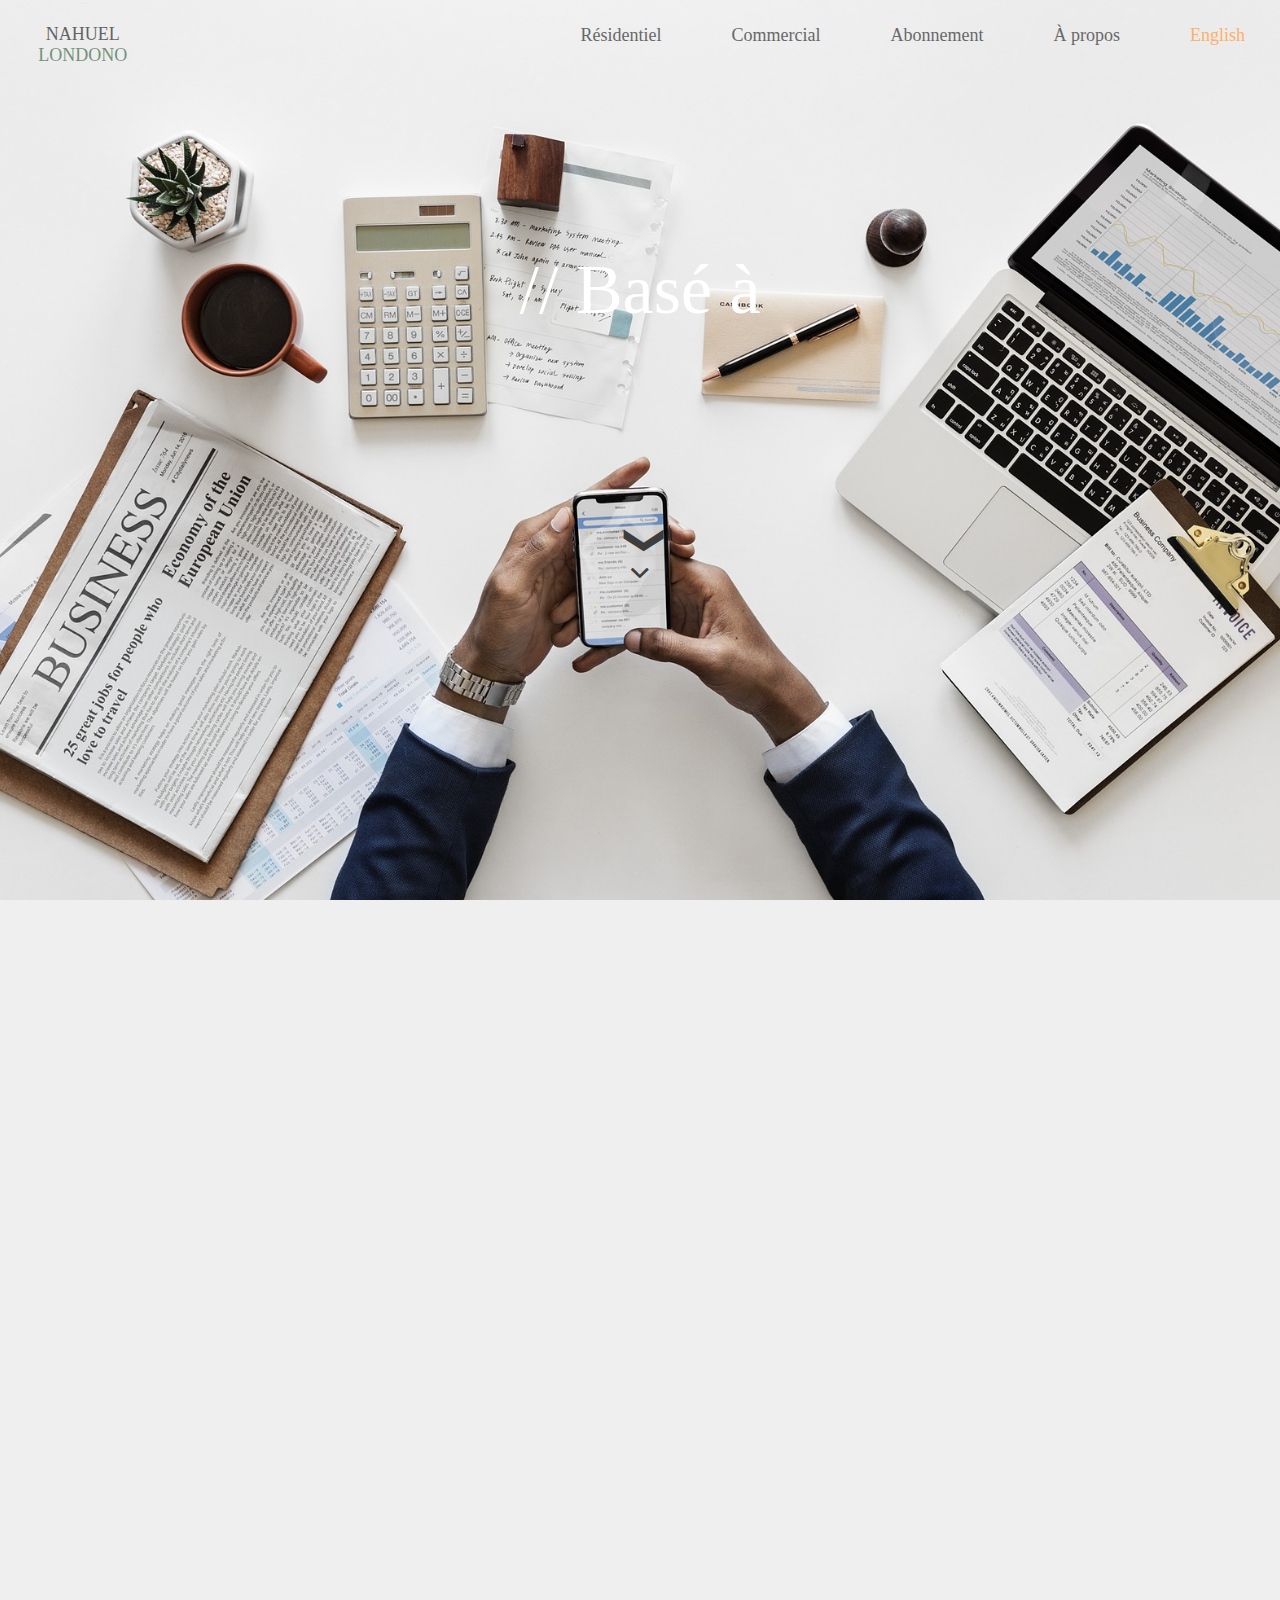
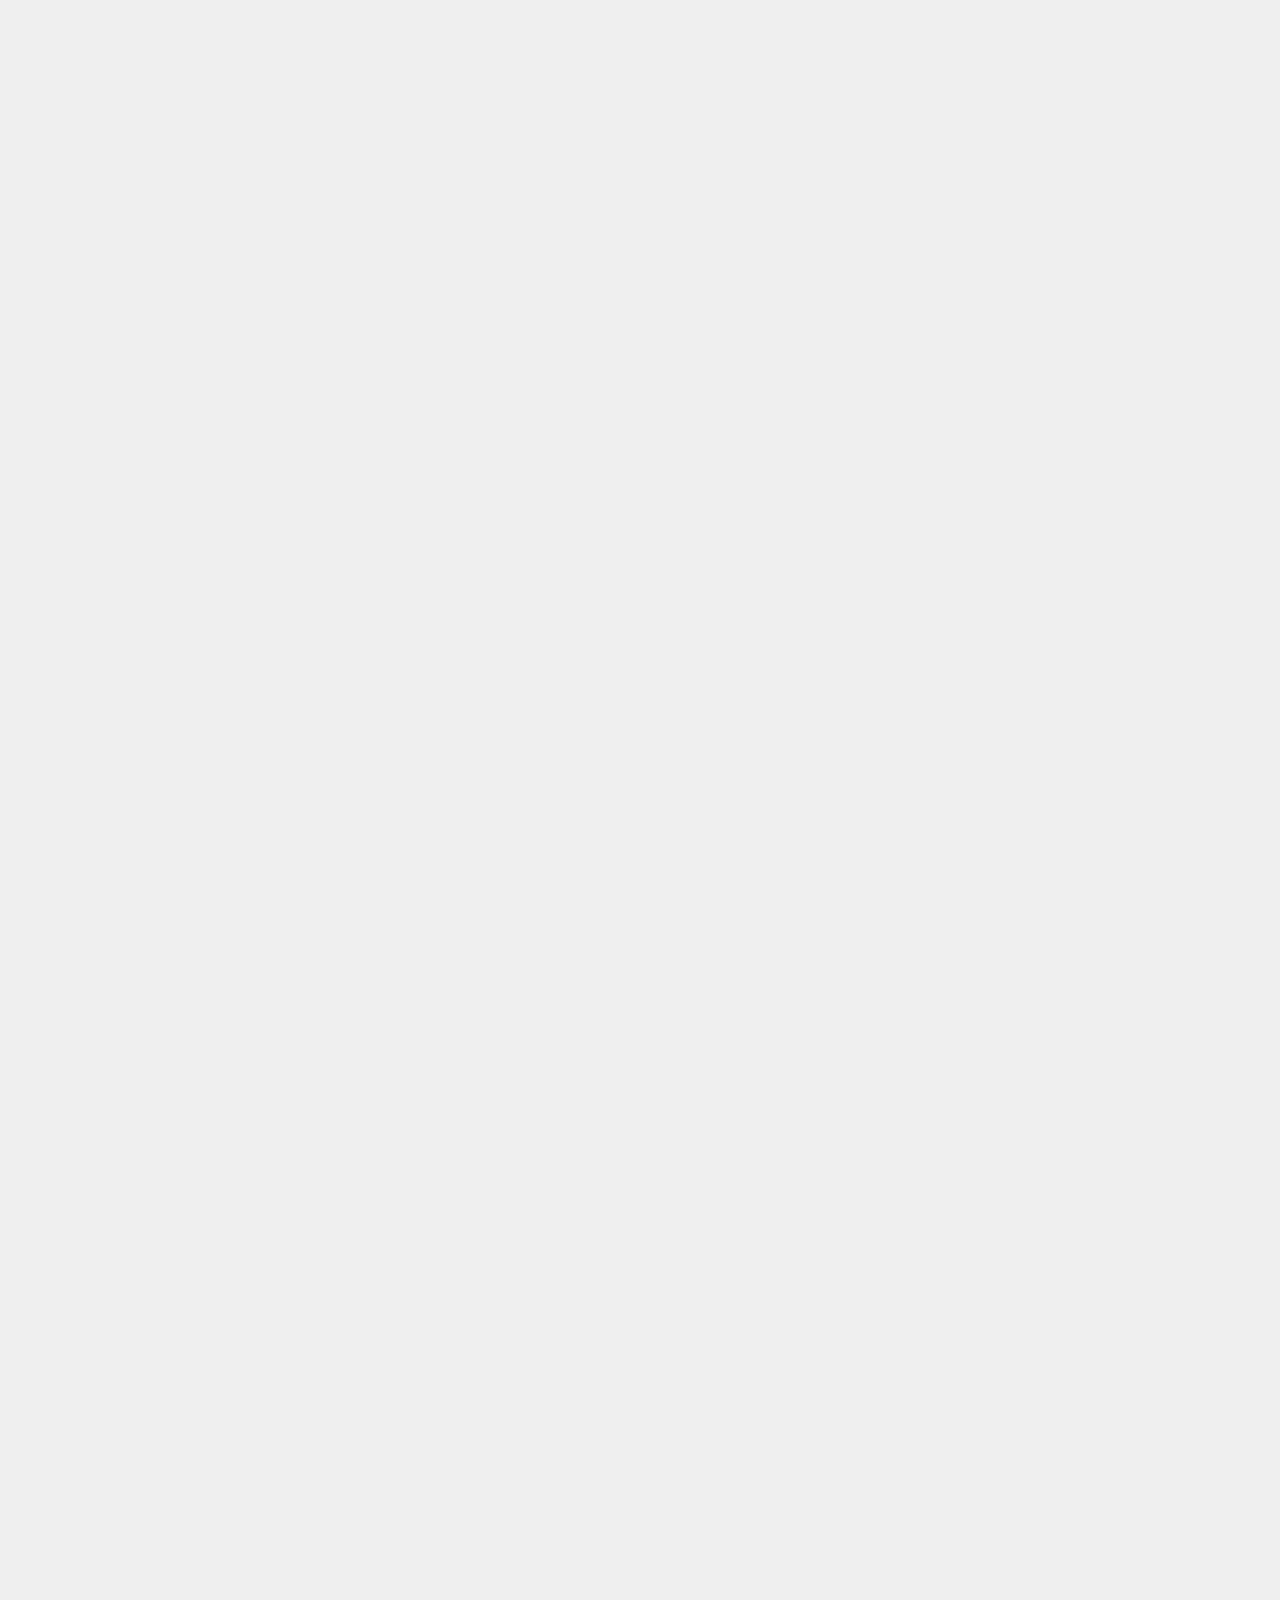
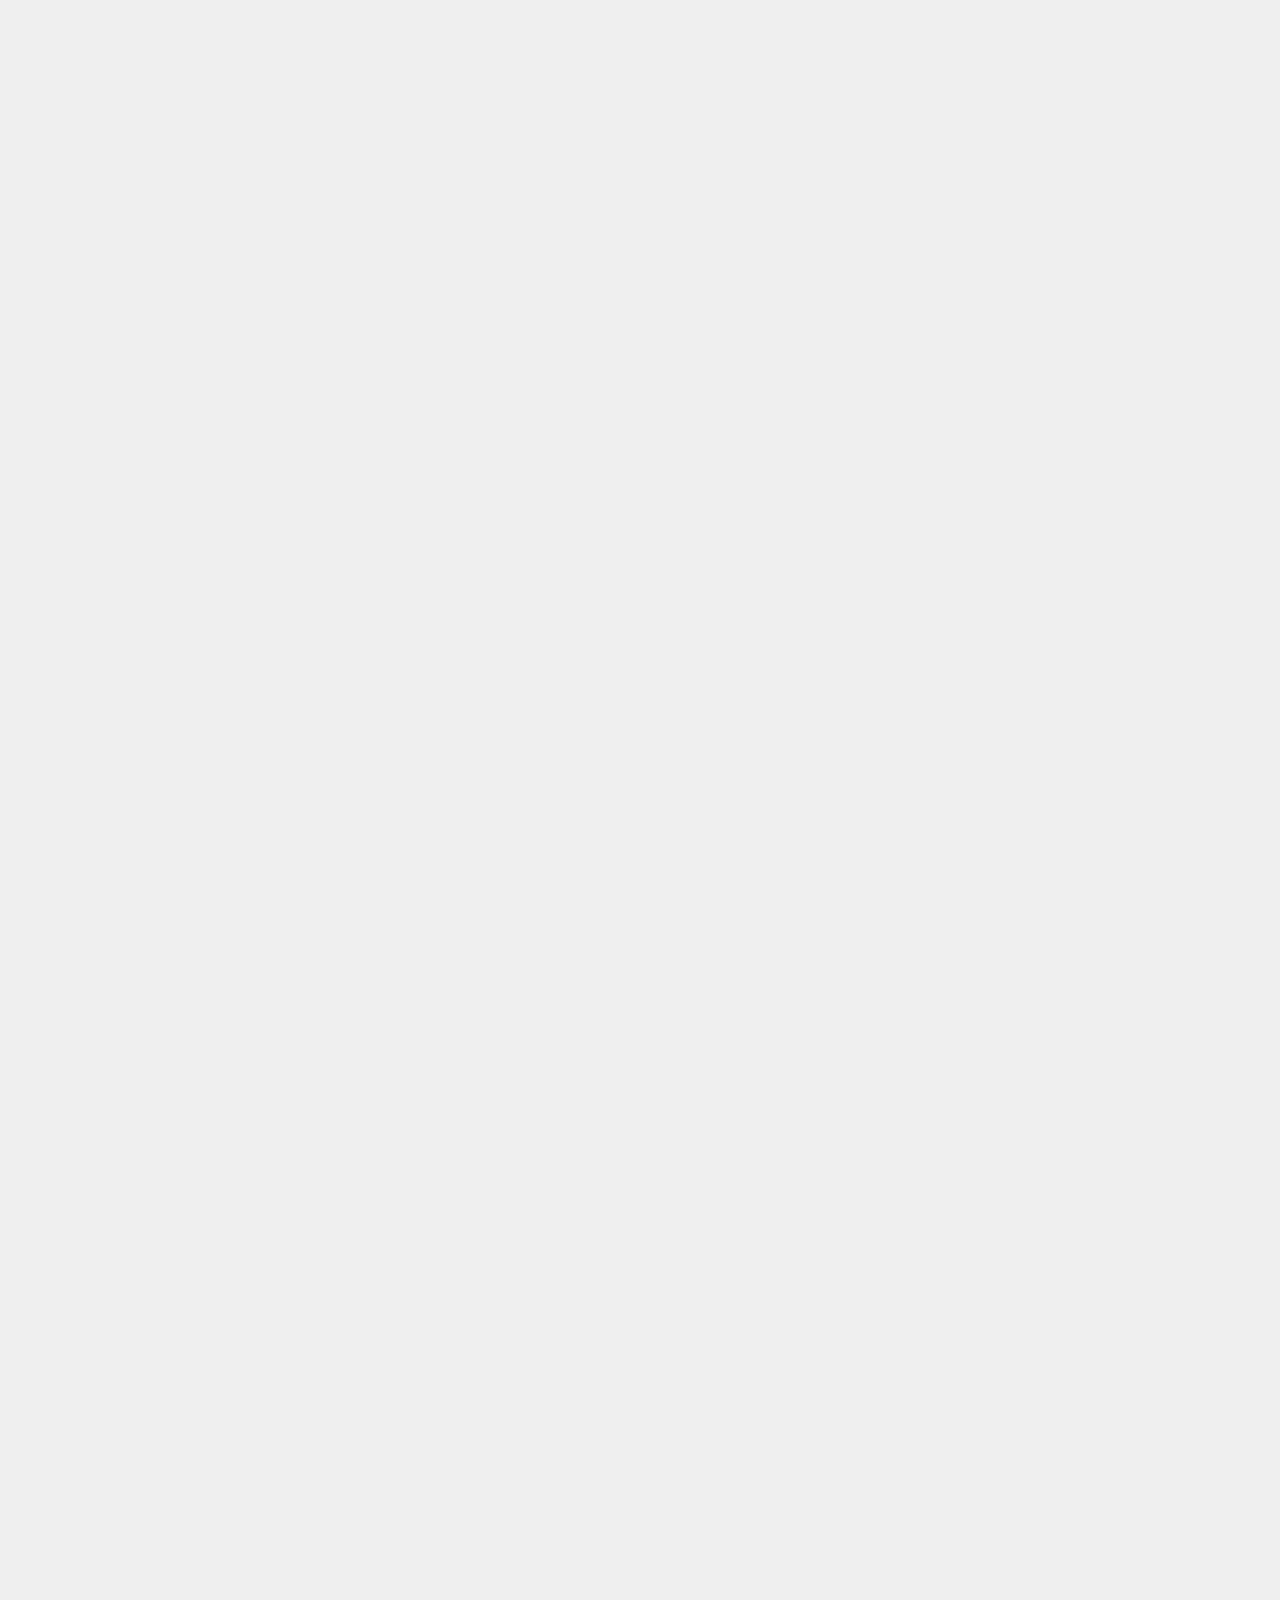
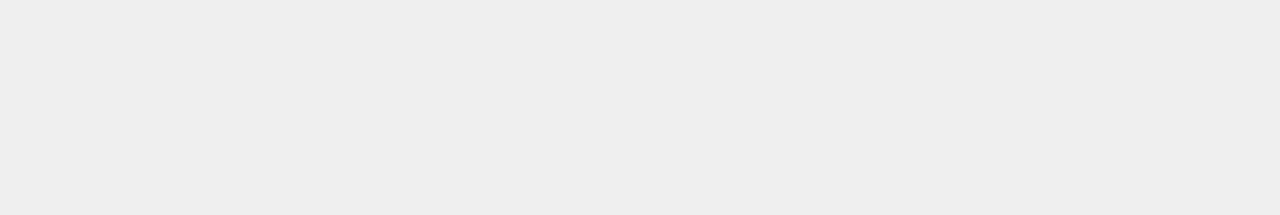
==== commit e0cafe62: "Update index-fr.html" ====
--- a/index-fr.html
+++ b/index-fr.html
@@ -51,10 +51,10 @@
 			<div class="content">
 				<!-- <h1><font color="#ffaf69">Meet</font>Cie</h1> -->
 				<h2>// <span id="typing-text"></span></h2>
-				<h2 id="typing-text">//</h2>-->
+				<!-- <h2 id="typing-text">//</h2>-->
 				<a href="#skills"><div class="arrow">&#10094;</div></a>
 				<a href="#skills"><i class="ion-chevron-down"></i></a> 
-				<a class="btn" href="#skills"><font color="#3c6e4b">></font>Look around</a>
+				<!-- <a class="btn" href="#skills"><font color="#3c6e4b">></font>Look around</a> -->
 			</div>
 		</div>
 		
